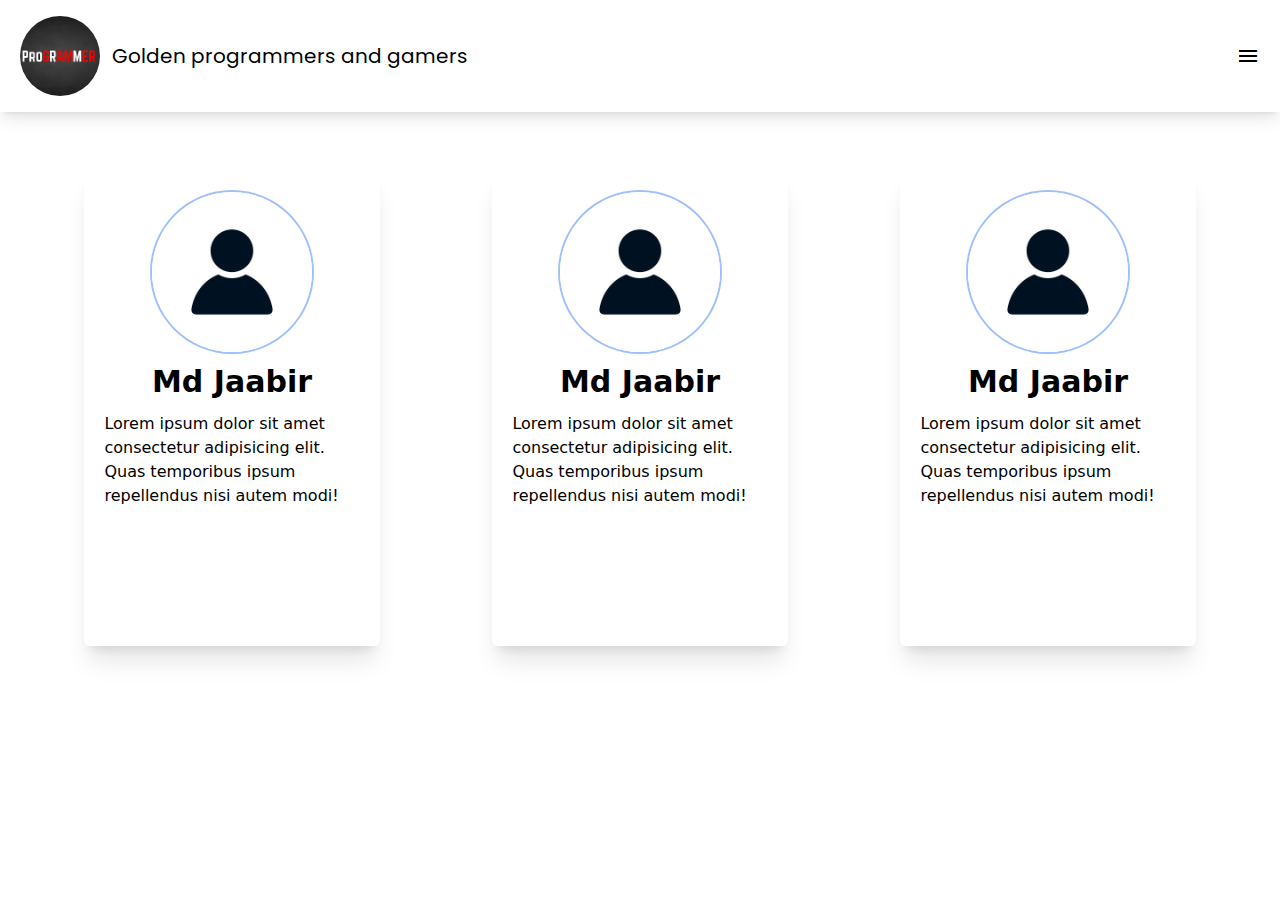
==== authors.html @ 3242d4e3 "initial commit" ====
<!DOCTYPE html>
<html class="overflow-x-hidden" lang="en">
<head>
  <meta charset="UTF-8">
  <meta http-equiv="X-UA-Compatible" content="IE=edge">
  <meta name="viewport" content="width=device-width, initial-scale=1.0">
  <link rel="preconnect" href="https://fonts.googleapis.com">
<link rel="preconnect" href="https://fonts.gstatic.com" crossorigin>
<link href="https://fonts.googleapis.com/css2?family=Poppins:wght@300&display=swap" rel="stylesheet">
  <link rel="stylesheet" href="https://fonts.googleapis.com/css2?family=Material+Symbols+Outlined:opsz,wght,FILL,GRAD@48,400,0,0" />
  <link rel="stylesheet" href="css/style.css">
<!--   <script src="https://cdn.tailwindcss.com"></script> -->
  <link rel="stylesheet" href="./css/style.css">
  <title>Golden programmers and gamers</title>
</head>
<body class="overflow-x-hidden">
  <nav class="flex xl:py-4 justify-between px-5 py-7 shadow-lg">
    <div class="flex items-center">
      <img src="assets/logo.jpg" class="h-12 rounded-full lg:h-16 xl:h-20" alt="">
      <h2 class="text-xl ml-3 font-['Poppins']">Golden programmers and gamers</h2>
    </div>
    <div class="z-20 ease-linear duration-300 links top-0 right-[-190px] px-10 py-5 absolute bg-zinc-50 w-48 h-screen flex flex-col justify-start">
      <div class="cross cursor-pointer relative right-4" onclick="closeLinks()"><span class="material-symbols-outlined">close</span></div>
      <a class="my-5 hover:text-red-500 cursor-pointer flex items-center" href="./index.html"><span class="material-symbols-outlined">home</span> Home </a>
      <a class="my-5 hover:text-red-500 cursor-pointer flex items-center" href="./authors.html"><span class="material-symbols-outlined">group</span>Authors</a>
      <a class="my-5 hover:text-red-500 cursor-pointer flex items-center" href="./contact.html"><span class="material-symbols-outlined">call</span>Contact us</a>
      <a class="my-5 hover:text-red-500 cursor-pointer flex items-center" href="./reviews.html"><span class="material-symbols-outlined">star</span>Reviews</a>
      <a class="my-5 hover:text-red-500 cursor-pointer flex items-center" href="./videos.html"><span class="material-symbols-outlined">play_circle</span>Videos</a>
      <a class="my-5 hover:text-red-500 cursor-pointer flex items-center" href="./blogs.html"><span class="material-symbols-outlined">notes</span>Blogs</a>
    </div>
    <div class="cursor-pointer flex items-center hamburger" onclick="openLinks()"><span class="material-symbols-outlined">menu</span></div>
  </nav>
  <div class="container ">
    <div class="authors xl:mb-16 p-7 pb-16 xl:h-[70vh] grid grid-cols-1 sm:grid-cols-2 lg:grid-cols-3 2xl:grid-cols-4">
      <div class="card px-5 py-5 rounded-md shadow-xl w-[295.2px]  mx-auto my-8 flex flex-col items-center">
      <img src="./assets/author.png" class="h-40 w-40 ring-2 rounded-full" alt="">
      <h2 class="name text-3xl font-bold  my-3">Md Jaabir</h2>
      <p class="desc ">Lorem ipsum dolor sit amet consectetur adipisicing elit. Quas temporibus ipsum repellendus nisi autem modi!</p>
    </div>
      <div class="card px-5 py-5 rounded-md shadow-xl w-[295.2px]  mx-auto my-8 flex flex-col items-center">
        <img src="./assets/author.png" class="h-40 w-40 ring-2 rounded-full" alt="">
        <h2 class="name text-3xl font-bold  my-3">Md Jaabir</h2>
        <p class="desc ">Lorem ipsum dolor sit amet consectetur adipisicing elit. Quas temporibus ipsum repellendus nisi autem modi!</p>
      </div>
      <div class="card px-5 py-5 rounded-md shadow-xl w-[295.2px]  mx-auto my-8 flex flex-col items-center">
        <img src="./assets/author.png" class="h-40 w-40 ring-2 rounded-full" alt="">
        <h2 class="name text-3xl font-bold  my-3">Md Jaabir</h2>
        <p class="desc ">Lorem ipsum dolor sit amet consectetur adipisicing elit. Quas temporibus ipsum repellendus nisi autem modi!</p>
      </div>
    </div>
    
  </div>
  <div class="h-screen w-screen z-50 flex flex-col justify-center fixed top-0 left-0 bg-white items-center loadingScreen ">
    <span class="material-symbols-outlined animate-spin text-4xl font-bold select-none">sync</span>
    <h2 class="mt-5 text-2xl font-bold font-['Poppins'] select-none">Loading...</h2>
  </div>
  <div class="toast hidden fixed w-[218.56px] bg-[#333] text-white bottom-10 flex justify-center items-center py-2 rounded-sm left-[22vw] xl:left[42vw] sm:left-[32vw] md:left-[40vw] px-10 h-fit ease-linear duration-1000 opacity-0">Hello I am a toast</div>
  <script src="js/utils.js"></script>
  <script src="js/home.js"></script>
  <script src="js/script.js"></script>
</body>
</html>
---- css/style.css ----
a,hr{color:inherit}progress,sub,sup{vertical-align:baseline}blockquote,body,dd,dl,fieldset,figure,h1,h2,h3,h4,h5,h6,hr,menu,ol,p,pre,ul{margin:0}fieldset,legend,menu,ol,ul{padding:0}*,::after,::before{box-sizing:border-box;border:0 solid #e5e7eb;--tw-border-spacing-x:0;--tw-border-spacing-y:0;--tw-translate-x:0;--tw-translate-y:0;--tw-rotate:0;--tw-skew-x:0;--tw-skew-y:0;--tw-scale-x:1;--tw-scale-y:1;--tw-pan-x: ;--tw-pan-y: ;--tw-pinch-zoom: ;--tw-scroll-snap-strictness:proximity;--tw-ordinal: ;--tw-slashed-zero: ;--tw-numeric-figure: ;--tw-numeric-spacing: ;--tw-numeric-fraction: ;--tw-ring-inset: ;--tw-ring-offset-width:0px;--tw-ring-offset-color:#fff;--tw-ring-color:rgb(59 130 246 / 0.5);--tw-ring-offset-shadow:0 0 #0000;--tw-ring-shadow:0 0 #0000;--tw-shadow:0 0 #0000;--tw-shadow-colored:0 0 #0000;--tw-blur: ;--tw-brightness: ;--tw-contrast: ;--tw-grayscale: ;--tw-hue-rotate: ;--tw-invert: ;--tw-saturate: ;--tw-sepia: ;--tw-drop-shadow: ;--tw-backdrop-blur: ;--tw-backdrop-brightness: ;--tw-backdrop-contrast: ;--tw-backdrop-grayscale: ;--tw-backdrop-hue-rotate: ;--tw-backdrop-invert: ;--tw-backdrop-opacity: ;--tw-backdrop-saturate: ;--tw-backdrop-sepia: }::after,::before{--tw-content:''}html{line-height:1.5;-webkit-text-size-adjust:100%;-moz-tab-size:4;-o-tab-size:4;tab-size:4;font-family:ui-sans-serif,system-ui,-apple-system,BlinkMacSystemFont,"Segoe UI",Roboto,"Helvetica Neue",Arial,"Noto Sans",sans-serif,"Apple Color Emoji","Segoe UI Emoji","Segoe UI Symbol","Noto Color Emoji"}body{line-height:inherit}hr{height:0;border-top-width:1px}abbr:where([title]){-webkit-text-decoration:underline dotted;text-decoration:underline dotted}h1,h2,h3,h4,h5,h6{font-size:inherit;font-weight:inherit}a{text-decoration:inherit}b,strong{font-weight:bolder}code,kbd,pre,samp{font-family:ui-monospace,SFMono-Regular,Menlo,Monaco,Consolas,"Liberation Mono","Courier New",monospace;font-size:1em}small{font-size:80%}sub,sup{font-size:75%;line-height:0;position:relative}sub{bottom:-.25em}sup{top:-.5em}table{text-indent:0;border-color:inherit;border-collapse:collapse}button,input,optgroup,select,textarea{font-family:inherit;font-size:100%;font-weight:inherit;line-height:inherit;color:inherit;margin:0;padding:0}button,select{text-transform:none}[type=button],[type=reset],[type=submit],button{-webkit-appearance:button;background-color:transparent;background-image:none}:-moz-focusring{outline:auto}:-moz-ui-invalid{box-shadow:none}.shadow-2xl,.shadow-lg,.shadow-xl{box-shadow:var(--tw-ring-offset-shadow,0 0 #0000),var(--tw-ring-shadow,0 0 #0000),var(--tw-shadow)}::-webkit-inner-spin-button,::-webkit-outer-spin-button{height:auto}[type=search]{-webkit-appearance:textfield;outline-offset:-2px}::-webkit-search-decoration{-webkit-appearance:none}::-webkit-file-upload-button{-webkit-appearance:button;font:inherit}summary{display:list-item}menu,ol,ul{list-style:none}textarea{resize:vertical}input::-moz-placeholder,textarea::-moz-placeholder{opacity:1;color:#9ca3af}input:-ms-input-placeholder,textarea:-ms-input-placeholder{opacity:1;color:#9ca3af}input::placeholder,textarea::placeholder{opacity:1;color:#9ca3af}.cursor-pointer,[role=button],button{cursor:pointer}:disabled{cursor:default}audio,canvas,embed,iframe,img,object,svg,video{display:block;vertical-align:middle}img,video{max-width:100%;height:auto}::-webkit-backdrop{--tw-border-spacing-x:0;--tw-border-spacing-y:0;--tw-translate-x:0;--tw-translate-y:0;--tw-rotate:0;--tw-skew-x:0;--tw-skew-y:0;--tw-scale-x:1;--tw-scale-y:1;--tw-pan-x: ;--tw-pan-y: ;--tw-pinch-zoom: ;--tw-scroll-snap-strictness:proximity;--tw-ordinal: ;--tw-slashed-zero: ;--tw-numeric-figure: ;--tw-numeric-spacing: ;--tw-numeric-fraction: ;--tw-ring-inset: ;--tw-ring-offset-width:0px;--tw-ring-offset-color:#fff;--tw-ring-color:rgb(59 130 246 / 0.5);--tw-ring-offset-shadow:0 0 #0000;--tw-ring-shadow:0 0 #0000;--tw-shadow:0 0 #0000;--tw-shadow-colored:0 0 #0000;--tw-blur: ;--tw-brightness: ;--tw-contrast: ;--tw-grayscale: ;--tw-hue-rotate: ;--tw-invert: ;--tw-saturate: ;--tw-sepia: ;--tw-drop-shadow: ;--tw-backdrop-blur: ;--tw-backdrop-brightness: ;--tw-backdrop-contrast: ;--tw-backdrop-grayscale: ;--tw-backdrop-hue-rotate: ;--tw-backdrop-invert: ;--tw-backdrop-opacity: ;--tw-backdrop-saturate: ;--tw-backdrop-sepia: }::backdrop{--tw-border-spacing-x:0;--tw-border-spacing-y:0;--tw-translate-x:0;--tw-translate-y:0;--tw-rotate:0;--tw-skew-x:0;--tw-skew-y:0;--tw-scale-x:1;--tw-scale-y:1;--tw-pan-x: ;--tw-pan-y: ;--tw-pinch-zoom: ;--tw-scroll-snap-strictness:proximity;--tw-ordinal: ;--tw-slashed-zero: ;--tw-numeric-figure: ;--tw-numeric-spacing: ;--tw-numeric-fraction: ;--tw-ring-inset: ;--tw-ring-offset-width:0px;--tw-ring-offset-color:#fff;--tw-ring-color:rgb(59 130 246 / 0.5);--tw-ring-offset-shadow:0 0 #0000;--tw-ring-shadow:0 0 #0000;--tw-shadow:0 0 #0000;--tw-shadow-colored:0 0 #0000;--tw-blur: ;--tw-brightness: ;--tw-contrast: ;--tw-grayscale: ;--tw-hue-rotate: ;--tw-invert: ;--tw-saturate: ;--tw-sepia: ;--tw-drop-shadow: ;--tw-backdrop-blur: ;--tw-backdrop-brightness: ;--tw-backdrop-contrast: ;--tw-backdrop-grayscale: ;--tw-backdrop-hue-rotate: ;--tw-backdrop-invert: ;--tw-backdrop-opacity: ;--tw-backdrop-saturate: ;--tw-backdrop-sepia: }.container,.w-full{width:100%}.fixed{position:fixed}.absolute{position:absolute}.relative{position:relative}.top-0{top:0}.right-\[-190px\]{right:-190px}.right-4{right:1rem}.left-0{left:0}.bottom-10{bottom:2.5rem}.left-\[22vw\]{left:22vw}.top-\[31\%\]{top:31%}.left-\[42\%\]{left:42%}.z-50{z-index:50}.m-auto{margin:auto}.my-5{margin-top:1.25rem;margin-bottom:1.25rem}.mx-auto{margin-left:auto;margin-right:auto}.my-8{margin-top:2rem;margin-bottom:2rem}.my-3{margin-top:.75rem;margin-bottom:.75rem}.my-2{margin-top:.5rem;margin-bottom:.5rem}.mx-10{margin-left:2.5rem;margin-right:2.5rem}.my-16{margin-top:4rem;margin-bottom:4rem}.mt-5{margin-top:1.25rem}.mt-16{margin-top:4rem}.mt-8{margin-top:2rem}.mt-20{margin-top:5rem}.mt-10{margin-top:2.5rem}.ml-5{margin-left:1.25rem}.mt-3{margin-top:.75rem}.mb-7{margin-bottom:1.75rem}.ml-3{margin-left:.75rem}.mr-8{margin-right:2rem}.ml-10{margin-left:2.5rem}.mb-10{margin-bottom:2.5rem}.mt-6{margin-top:1.5rem}.mt-4{margin-top:1rem}.flex{display:flex}.grid{display:grid}.hidden{display:none}.h-12{height:3rem}.h-screen{height:100vh}.h-40{height:10rem}.h-fit{height:-webkit-fit-content;height:-moz-fit-content;height:fit-content}.h-auto{height:auto}.h-32{height:8rem}.h-\[100\%\],.h-full{height:100%}.h-44{height:11rem}.w-48{width:12rem}.w-\[295\.2px\]{width:295.2px}.w-40{width:10rem}.w-screen{width:100vw}.w-\[218\.56px\]{width:218.56px}.w-\[80\%\]{width:80%}.w-\[80vw\]{width:80vw}.w-12{width:3rem}.w-fit{width:-webkit-fit-content;width:-moz-fit-content;width:fit-content}.w-36{width:9rem}.flex-1{flex:1 1 0%}.flex-initial{flex:0 1 auto}@-webkit-keyframes spin{to{transform:rotate(360deg)}}@keyframes spin{to{transform:rotate(360deg)}}.animate-spin{-webkit-animation:1s linear infinite spin;animation:1s linear infinite spin}.select-none{-webkit-user-select:none;-moz-user-select:none;-ms-user-select:none;user-select:none}.resize-none{resize:none}.grid-cols-1{grid-template-columns:repeat(1,minmax(0,1fr))}.flex-col{flex-direction:column}.flex-col-reverse{flex-direction:column-reverse}.items-center{align-items:center}.justify-start{justify-content:flex-start}.justify-center{justify-content:center}.justify-between{justify-content:space-between}.overflow-x-hidden{overflow-x:hidden}.rounded-md{border-radius:.375rem}.rounded-full{border-radius:9999px}.rounded-sm{border-radius:.125rem}.border{border-width:1px}.border-\[\#999\]{--tw-border-opacity:1;border-color:rgb(153 153 153 / var(--tw-border-opacity))}.border-\[\#ff1f78\]{--tw-border-opacity:1;border-color:rgb(255 31 120 / var(--tw-border-opacity))}.bg-zinc-50{--tw-bg-opacity:1;background-color:rgb(250 250 250 / var(--tw-bg-opacity))}.bg-\[\#fff\],.bg-white,.hover\:bg-white:hover{--tw-bg-opacity:1;background-color:rgb(255 255 255 / var(--tw-bg-opacity))}.bg-\[\#333\]{--tw-bg-opacity:1;background-color:rgb(51 51 51 / var(--tw-bg-opacity))}.bg-\[\#ff1f78\],.hover\:bg-\[\#ff1f78\]:hover{--tw-bg-opacity:1;background-color:rgb(255 31 120 / var(--tw-bg-opacity))}.bg-gray-200{--tw-bg-opacity:1;background-color:rgb(229 231 235 / var(--tw-bg-opacity))}.p-7{padding:1.75rem}.p-4{padding:1rem}.px-5{padding-left:1.25rem;padding-right:1.25rem}.py-7{padding-top:1.75rem;padding-bottom:1.75rem}.px-10{padding-left:2.5rem;padding-right:2.5rem}.py-5{padding-top:1.25rem;padding-bottom:1.25rem}.py-2{padding-top:.5rem;padding-bottom:.5rem}.py-10{padding-top:2.5rem;padding-bottom:2.5rem}.pb-16{padding-bottom:4rem}.text-center{text-align:center}.font-\[\'Poppins\'\]{font-family:Poppins}.text-xl{font-size:1.25rem;line-height:1.75rem}.text-3xl{font-size:1.875rem;line-height:2.25rem}.text-4xl{font-size:2.25rem;line-height:2.5rem}.text-2xl{font-size:1.5rem;line-height:2rem}.text-8xl{font-size:6rem;line-height:1}.text-6xl{font-size:3.75rem;line-height:1}.font-bold{font-weight:700}.hover\:text-white:hover,.text-white{--tw-text-opacity:1;color:rgb(255 255 255 / var(--tw-text-opacity))}.text-gray-500{--tw-text-opacity:1;color:rgb(107 114 128 / var(--tw-text-opacity))}.text-red-400{--tw-text-opacity:1;color:rgb(248 113 113 / var(--tw-text-opacity))}.text-blue-400{--tw-text-opacity:1;color:rgb(96 165 250 / var(--tw-text-opacity))}.text-\[\#ff1f78\]{--tw-text-opacity:1;color:rgb(255 31 120 / var(--tw-text-opacity))}.text-green-300{--tw-text-opacity:1;color:rgb(134 239 172 / var(--tw-text-opacity))}.underline{-webkit-text-decoration-line:underline;text-decoration-line:underline}.opacity-0{opacity:0}.shadow-lg{--tw-shadow:0 10px 15px -3px rgb(0 0 0 / 0.1),0 4px 6px -4px rgb(0 0 0 / 0.1);--tw-shadow-colored:0 10px 15px -3px var(--tw-shadow-color),0 4px 6px -4px var(--tw-shadow-color)}.shadow-xl{--tw-shadow:0 20px 25px -5px rgb(0 0 0 / 0.1),0 8px 10px -6px rgb(0 0 0 / 0.1);--tw-shadow-colored:0 20px 25px -5px var(--tw-shadow-color),0 8px 10px -6px var(--tw-shadow-color)}.shadow-2xl{--tw-shadow:0 25px 50px -12px rgb(0 0 0 / 0.25);--tw-shadow-colored:0 25px 50px -12px var(--tw-shadow-color)}.ring-2{--tw-ring-offset-shadow:var(--tw-ring-inset) 0 0 0 var(--tw-ring-offset-width) var(--tw-ring-offset-color);--tw-ring-shadow:var(--tw-ring-inset) 0 0 0 calc(2px + var(--tw-ring-offset-width)) var(--tw-ring-color);box-shadow:var(--tw-ring-offset-shadow),var(--tw-ring-shadow),var(--tw-shadow,0 0 #0000)}.transition{transition-property:color,background-color,border-color,text-decoration-color,fill,stroke,opacity,box-shadow,transform,filter,backdrop-filter,-webkit-text-decoration-color,-webkit-backdrop-filter;transition-timing-function:cubic-bezier(0.4,0,0.2,1);transition-duration:150ms}.duration-300{transition-duration:.3s}.duration-1000{transition-duration:1s}.ease-linear{transition-timing-function:linear}.hover\:bg-transparent:hover{background-color:transparent}.hover\:text-red-500:hover{--tw-text-opacity:1;color:rgb(239 68 68 / var(--tw-text-opacity))}.hover\:text-black:hover{--tw-text-opacity:1;color:rgb(0 0 0 / var(--tw-text-opacity))}@media (min-width:640px){.container{max-width:640px}.sm\:left-\[32vw\]{left:32vw}.sm\:mt-7{margin-top:1.75rem}.sm\:h-auto{height:auto}.sm\:h-60{height:15rem}.sm\:w-\[80vw\]{width:80vw}.sm\:grid-cols-2{grid-template-columns:repeat(2,minmax(0,1fr))}.sm\:px-20{padding-left:5rem;padding-right:5rem}}@media (min-width:768px){.container{max-width:768px}.md\:left-\[40vw\]{left:40vw}.md\:mx-auto{margin-left:auto;margin-right:auto}.md\:mt-32{margin-top:8rem}.md\:mt-16{margin-top:4rem}.md\:ml-10{margin-left:2.5rem}.md\:h-44{height:11rem}.md\:w-96{width:24rem}.md\:w-\[60vw\]{width:60vw}.md\:grid-cols-2{grid-template-columns:repeat(2,minmax(0,1fr))}}@media (min-width:1024px){.container{max-width:1024px}.lg\:h-16{height:4rem}.lg\:grid-cols-3{grid-template-columns:repeat(3,minmax(0,1fr))}.lg\:px-16{padding-left:4rem;padding-right:4rem}}@media (min-width:1280px){.container{max-width:1280px}.xl\:mb-16{margin-bottom:4rem}.xl\:mt-16{margin-top:4rem}.xl\:ml-16{margin-left:4rem}.xl\:mt-\[-10px\]{margin-top:-10px}.xl\:mb-3{margin-bottom:.75rem}.xl\:ml-20{margin-left:5rem}.xl\:ml-10{margin-left:2.5rem}.xl\:mb-10{margin-bottom:2.5rem}.xl\:mt-\[60px\]{margin-top:60px}.xl\:mt-5{margin-top:1.25rem}.xl\:flex{display:flex}.xl\:h-20{height:5rem}.xl\:h-\[70vh\]{height:70vh}.xl\:h-36{height:9rem}.xl\:h-40{height:10rem}.xl\:h-52{height:13rem}.xl\:w-\[819px\]{width:819px}.xl\:w-\[70vw\]{width:70vw}.xl\:w-56{width:14rem}.xl\:w-\[40vw\]{width:40vw}.xl\:flex-initial{flex:0 1 auto}.xl\:grid-cols-3{grid-template-columns:repeat(3,minmax(0,1fr))}.xl\:flex-row{flex-direction:row}.xl\:flex-col{flex-direction:column}.xl\:items-center{align-items:center}.xl\:justify-center{justify-content:center}.xl\:overflow-y-hidden{overflow-y:hidden}.xl\:py-4{padding-top:1rem;padding-bottom:1rem}.xl\:px-32{padding-left:8rem;padding-right:8rem}.xl\:px-16{padding-left:4rem;padding-right:4rem}.xl\:pt-10{padding-top:2.5rem}}@media (min-width:1536px){.container{max-width:1536px}.\32xl\:ml-\[184px\]{margin-left:184px}.\32xl\:grid-cols-4{grid-template-columns:repeat(4,minmax(0,1fr))}}.ml-1{margin-left:4px}.rounded-xl{border-radius:31px}.px-2{padding:0 9px}
---- css/style.css ----
a,hr{color:inherit}progress,sub,sup{vertical-align:baseline}blockquote,body,dd,dl,fieldset,figure,h1,h2,h3,h4,h5,h6,hr,menu,ol,p,pre,ul{margin:0}fieldset,legend,menu,ol,ul{padding:0}*,::after,::before{box-sizing:border-box;border:0 solid #e5e7eb;--tw-border-spacing-x:0;--tw-border-spacing-y:0;--tw-translate-x:0;--tw-translate-y:0;--tw-rotate:0;--tw-skew-x:0;--tw-skew-y:0;--tw-scale-x:1;--tw-scale-y:1;--tw-pan-x: ;--tw-pan-y: ;--tw-pinch-zoom: ;--tw-scroll-snap-strictness:proximity;--tw-ordinal: ;--tw-slashed-zero: ;--tw-numeric-figure: ;--tw-numeric-spacing: ;--tw-numeric-fraction: ;--tw-ring-inset: ;--tw-ring-offset-width:0px;--tw-ring-offset-color:#fff;--tw-ring-color:rgb(59 130 246 / 0.5);--tw-ring-offset-shadow:0 0 #0000;--tw-ring-shadow:0 0 #0000;--tw-shadow:0 0 #0000;--tw-shadow-colored:0 0 #0000;--tw-blur: ;--tw-brightness: ;--tw-contrast: ;--tw-grayscale: ;--tw-hue-rotate: ;--tw-invert: ;--tw-saturate: ;--tw-sepia: ;--tw-drop-shadow: ;--tw-backdrop-blur: ;--tw-backdrop-brightness: ;--tw-backdrop-contrast: ;--tw-backdrop-grayscale: ;--tw-backdrop-hue-rotate: ;--tw-backdrop-invert: ;--tw-backdrop-opacity: ;--tw-backdrop-saturate: ;--tw-backdrop-sepia: }::after,::before{--tw-content:''}html{line-height:1.5;-webkit-text-size-adjust:100%;-moz-tab-size:4;-o-tab-size:4;tab-size:4;font-family:ui-sans-serif,system-ui,-apple-system,BlinkMacSystemFont,"Segoe UI",Roboto,"Helvetica Neue",Arial,"Noto Sans",sans-serif,"Apple Color Emoji","Segoe UI Emoji","Segoe UI Symbol","Noto Color Emoji"}body{line-height:inherit}hr{height:0;border-top-width:1px}abbr:where([title]){-webkit-text-decoration:underline dotted;text-decoration:underline dotted}h1,h2,h3,h4,h5,h6{font-size:inherit;font-weight:inherit}a{text-decoration:inherit}b,strong{font-weight:bolder}code,kbd,pre,samp{font-family:ui-monospace,SFMono-Regular,Menlo,Monaco,Consolas,"Liberation Mono","Courier New",monospace;font-size:1em}small{font-size:80%}sub,sup{font-size:75%;line-height:0;position:relative}sub{bottom:-.25em}sup{top:-.5em}table{text-indent:0;border-color:inherit;border-collapse:collapse}button,input,optgroup,select,textarea{font-family:inherit;font-size:100%;font-weight:inherit;line-height:inherit;color:inherit;margin:0;padding:0}button,select{text-transform:none}[type=button],[type=reset],[type=submit],button{-webkit-appearance:button;background-color:transparent;background-image:none}:-moz-focusring{outline:auto}:-moz-ui-invalid{box-shadow:none}.shadow-2xl,.shadow-lg,.shadow-xl{box-shadow:var(--tw-ring-offset-shadow,0 0 #0000),var(--tw-ring-shadow,0 0 #0000),var(--tw-shadow)}::-webkit-inner-spin-button,::-webkit-outer-spin-button{height:auto}[type=search]{-webkit-appearance:textfield;outline-offset:-2px}::-webkit-search-decoration{-webkit-appearance:none}::-webkit-file-upload-button{-webkit-appearance:button;font:inherit}summary{display:list-item}menu,ol,ul{list-style:none}textarea{resize:vertical}input::-moz-placeholder,textarea::-moz-placeholder{opacity:1;color:#9ca3af}input:-ms-input-placeholder,textarea:-ms-input-placeholder{opacity:1;color:#9ca3af}input::placeholder,textarea::placeholder{opacity:1;color:#9ca3af}.cursor-pointer,[role=button],button{cursor:pointer}:disabled{cursor:default}audio,canvas,embed,iframe,img,object,svg,video{display:block;vertical-align:middle}img,video{max-width:100%;height:auto}::-webkit-backdrop{--tw-border-spacing-x:0;--tw-border-spacing-y:0;--tw-translate-x:0;--tw-translate-y:0;--tw-rotate:0;--tw-skew-x:0;--tw-skew-y:0;--tw-scale-x:1;--tw-scale-y:1;--tw-pan-x: ;--tw-pan-y: ;--tw-pinch-zoom: ;--tw-scroll-snap-strictness:proximity;--tw-ordinal: ;--tw-slashed-zero: ;--tw-numeric-figure: ;--tw-numeric-spacing: ;--tw-numeric-fraction: ;--tw-ring-inset: ;--tw-ring-offset-width:0px;--tw-ring-offset-color:#fff;--tw-ring-color:rgb(59 130 246 / 0.5);--tw-ring-offset-shadow:0 0 #0000;--tw-ring-shadow:0 0 #0000;--tw-shadow:0 0 #0000;--tw-shadow-colored:0 0 #0000;--tw-blur: ;--tw-brightness: ;--tw-contrast: ;--tw-grayscale: ;--tw-hue-rotate: ;--tw-invert: ;--tw-saturate: ;--tw-sepia: ;--tw-drop-shadow: ;--tw-backdrop-blur: ;--tw-backdrop-brightness: ;--tw-backdrop-contrast: ;--tw-backdrop-grayscale: ;--tw-backdrop-hue-rotate: ;--tw-backdrop-invert: ;--tw-backdrop-opacity: ;--tw-backdrop-saturate: ;--tw-backdrop-sepia: }::backdrop{--tw-border-spacing-x:0;--tw-border-spacing-y:0;--tw-translate-x:0;--tw-translate-y:0;--tw-rotate:0;--tw-skew-x:0;--tw-skew-y:0;--tw-scale-x:1;--tw-scale-y:1;--tw-pan-x: ;--tw-pan-y: ;--tw-pinch-zoom: ;--tw-scroll-snap-strictness:proximity;--tw-ordinal: ;--tw-slashed-zero: ;--tw-numeric-figure: ;--tw-numeric-spacing: ;--tw-numeric-fraction: ;--tw-ring-inset: ;--tw-ring-offset-width:0px;--tw-ring-offset-color:#fff;--tw-ring-color:rgb(59 130 246 / 0.5);--tw-ring-offset-shadow:0 0 #0000;--tw-ring-shadow:0 0 #0000;--tw-shadow:0 0 #0000;--tw-shadow-colored:0 0 #0000;--tw-blur: ;--tw-brightness: ;--tw-contrast: ;--tw-grayscale: ;--tw-hue-rotate: ;--tw-invert: ;--tw-saturate: ;--tw-sepia: ;--tw-drop-shadow: ;--tw-backdrop-blur: ;--tw-backdrop-brightness: ;--tw-backdrop-contrast: ;--tw-backdrop-grayscale: ;--tw-backdrop-hue-rotate: ;--tw-backdrop-invert: ;--tw-backdrop-opacity: ;--tw-backdrop-saturate: ;--tw-backdrop-sepia: }.container,.w-full{width:100%}.fixed{position:fixed}.absolute{position:absolute}.relative{position:relative}.top-0{top:0}.right-\[-190px\]{right:-190px}.right-4{right:1rem}.left-0{left:0}.bottom-10{bottom:2.5rem}.left-\[22vw\]{left:22vw}.top-\[31\%\]{top:31%}.left-\[42\%\]{left:42%}.z-50{z-index:50}.m-auto{margin:auto}.my-5{margin-top:1.25rem;margin-bottom:1.25rem}.mx-auto{margin-left:auto;margin-right:auto}.my-8{margin-top:2rem;margin-bottom:2rem}.my-3{margin-top:.75rem;margin-bottom:.75rem}.my-2{margin-top:.5rem;margin-bottom:.5rem}.mx-10{margin-left:2.5rem;margin-right:2.5rem}.my-16{margin-top:4rem;margin-bottom:4rem}.mt-5{margin-top:1.25rem}.mt-16{margin-top:4rem}.mt-8{margin-top:2rem}.mt-20{margin-top:5rem}.mt-10{margin-top:2.5rem}.ml-5{margin-left:1.25rem}.mt-3{margin-top:.75rem}.mb-7{margin-bottom:1.75rem}.ml-3{margin-left:.75rem}.mr-8{margin-right:2rem}.ml-10{margin-left:2.5rem}.mb-10{margin-bottom:2.5rem}.mt-6{margin-top:1.5rem}.mt-4{margin-top:1rem}.flex{display:flex}.grid{display:grid}.hidden{display:none}.h-12{height:3rem}.h-screen{height:100vh}.h-40{height:10rem}.h-fit{height:-webkit-fit-content;height:-moz-fit-content;height:fit-content}.h-auto{height:auto}.h-32{height:8rem}.h-\[100\%\],.h-full{height:100%}.h-44{height:11rem}.w-48{width:12rem}.w-\[295\.2px\]{width:295.2px}.w-40{width:10rem}.w-screen{width:100vw}.w-\[218\.56px\]{width:218.56px}.w-\[80\%\]{width:80%}.w-\[80vw\]{width:80vw}.w-12{width:3rem}.w-fit{width:-webkit-fit-content;width:-moz-fit-content;width:fit-content}.w-36{width:9rem}.flex-1{flex:1 1 0%}.flex-initial{flex:0 1 auto}@-webkit-keyframes spin{to{transform:rotate(360deg)}}@keyframes spin{to{transform:rotate(360deg)}}.animate-spin{-webkit-animation:1s linear infinite spin;animation:1s linear infinite spin}.select-none{-webkit-user-select:none;-moz-user-select:none;-ms-user-select:none;user-select:none}.resize-none{resize:none}.grid-cols-1{grid-template-columns:repeat(1,minmax(0,1fr))}.flex-col{flex-direction:column}.flex-col-reverse{flex-direction:column-reverse}.items-center{align-items:center}.justify-start{justify-content:flex-start}.justify-center{justify-content:center}.justify-between{justify-content:space-between}.overflow-x-hidden{overflow-x:hidden}.rounded-md{border-radius:.375rem}.rounded-full{border-radius:9999px}.rounded-sm{border-radius:.125rem}.border{border-width:1px}.border-\[\#999\]{--tw-border-opacity:1;border-color:rgb(153 153 153 / var(--tw-border-opacity))}.border-\[\#ff1f78\]{--tw-border-opacity:1;border-color:rgb(255 31 120 / var(--tw-border-opacity))}.bg-zinc-50{--tw-bg-opacity:1;background-color:rgb(250 250 250 / var(--tw-bg-opacity))}.bg-\[\#fff\],.bg-white,.hover\:bg-white:hover{--tw-bg-opacity:1;background-color:rgb(255 255 255 / var(--tw-bg-opacity))}.bg-\[\#333\]{--tw-bg-opacity:1;background-color:rgb(51 51 51 / var(--tw-bg-opacity))}.bg-\[\#ff1f78\],.hover\:bg-\[\#ff1f78\]:hover{--tw-bg-opacity:1;background-color:rgb(255 31 120 / var(--tw-bg-opacity))}.bg-gray-200{--tw-bg-opacity:1;background-color:rgb(229 231 235 / var(--tw-bg-opacity))}.p-7{padding:1.75rem}.p-4{padding:1rem}.px-5{padding-left:1.25rem;padding-right:1.25rem}.py-7{padding-top:1.75rem;padding-bottom:1.75rem}.px-10{padding-left:2.5rem;padding-right:2.5rem}.py-5{padding-top:1.25rem;padding-bottom:1.25rem}.py-2{padding-top:.5rem;padding-bottom:.5rem}.py-10{padding-top:2.5rem;padding-bottom:2.5rem}.pb-16{padding-bottom:4rem}.text-center{text-align:center}.font-\[\'Poppins\'\]{font-family:Poppins}.text-xl{font-size:1.25rem;line-height:1.75rem}.text-3xl{font-size:1.875rem;line-height:2.25rem}.text-4xl{font-size:2.25rem;line-height:2.5rem}.text-2xl{font-size:1.5rem;line-height:2rem}.text-8xl{font-size:6rem;line-height:1}.text-6xl{font-size:3.75rem;line-height:1}.font-bold{font-weight:700}.hover\:text-white:hover,.text-white{--tw-text-opacity:1;color:rgb(255 255 255 / var(--tw-text-opacity))}.text-gray-500{--tw-text-opacity:1;color:rgb(107 114 128 / var(--tw-text-opacity))}.text-red-400{--tw-text-opacity:1;color:rgb(248 113 113 / var(--tw-text-opacity))}.text-blue-400{--tw-text-opacity:1;color:rgb(96 165 250 / var(--tw-text-opacity))}.text-\[\#ff1f78\]{--tw-text-opacity:1;color:rgb(255 31 120 / var(--tw-text-opacity))}.text-green-300{--tw-text-opacity:1;color:rgb(134 239 172 / var(--tw-text-opacity))}.underline{-webkit-text-decoration-line:underline;text-decoration-line:underline}.opacity-0{opacity:0}.shadow-lg{--tw-shadow:0 10px 15px -3px rgb(0 0 0 / 0.1),0 4px 6px -4px rgb(0 0 0 / 0.1);--tw-shadow-colored:0 10px 15px -3px var(--tw-shadow-color),0 4px 6px -4px var(--tw-shadow-color)}.shadow-xl{--tw-shadow:0 20px 25px -5px rgb(0 0 0 / 0.1),0 8px 10px -6px rgb(0 0 0 / 0.1);--tw-shadow-colored:0 20px 25px -5px var(--tw-shadow-color),0 8px 10px -6px var(--tw-shadow-color)}.shadow-2xl{--tw-shadow:0 25px 50px -12px rgb(0 0 0 / 0.25);--tw-shadow-colored:0 25px 50px -12px var(--tw-shadow-color)}.ring-2{--tw-ring-offset-shadow:var(--tw-ring-inset) 0 0 0 var(--tw-ring-offset-width) var(--tw-ring-offset-color);--tw-ring-shadow:var(--tw-ring-inset) 0 0 0 calc(2px + var(--tw-ring-offset-width)) var(--tw-ring-color);box-shadow:var(--tw-ring-offset-shadow),var(--tw-ring-shadow),var(--tw-shadow,0 0 #0000)}.transition{transition-property:color,background-color,border-color,text-decoration-color,fill,stroke,opacity,box-shadow,transform,filter,backdrop-filter,-webkit-text-decoration-color,-webkit-backdrop-filter;transition-timing-function:cubic-bezier(0.4,0,0.2,1);transition-duration:150ms}.duration-300{transition-duration:.3s}.duration-1000{transition-duration:1s}.ease-linear{transition-timing-function:linear}.hover\:bg-transparent:hover{background-color:transparent}.hover\:text-red-500:hover{--tw-text-opacity:1;color:rgb(239 68 68 / var(--tw-text-opacity))}.hover\:text-black:hover{--tw-text-opacity:1;color:rgb(0 0 0 / var(--tw-text-opacity))}@media (min-width:640px){.container{max-width:640px}.sm\:left-\[32vw\]{left:32vw}.sm\:mt-7{margin-top:1.75rem}.sm\:h-auto{height:auto}.sm\:h-60{height:15rem}.sm\:w-\[80vw\]{width:80vw}.sm\:grid-cols-2{grid-template-columns:repeat(2,minmax(0,1fr))}.sm\:px-20{padding-left:5rem;padding-right:5rem}}@media (min-width:768px){.container{max-width:768px}.md\:left-\[40vw\]{left:40vw}.md\:mx-auto{margin-left:auto;margin-right:auto}.md\:mt-32{margin-top:8rem}.md\:mt-16{margin-top:4rem}.md\:ml-10{margin-left:2.5rem}.md\:h-44{height:11rem}.md\:w-96{width:24rem}.md\:w-\[60vw\]{width:60vw}.md\:grid-cols-2{grid-template-columns:repeat(2,minmax(0,1fr))}}@media (min-width:1024px){.container{max-width:1024px}.lg\:h-16{height:4rem}.lg\:grid-cols-3{grid-template-columns:repeat(3,minmax(0,1fr))}.lg\:px-16{padding-left:4rem;padding-right:4rem}}@media (min-width:1280px){.container{max-width:1280px}.xl\:mb-16{margin-bottom:4rem}.xl\:mt-16{margin-top:4rem}.xl\:ml-16{margin-left:4rem}.xl\:mt-\[-10px\]{margin-top:-10px}.xl\:mb-3{margin-bottom:.75rem}.xl\:ml-20{margin-left:5rem}.xl\:ml-10{margin-left:2.5rem}.xl\:mb-10{margin-bottom:2.5rem}.xl\:mt-\[60px\]{margin-top:60px}.xl\:mt-5{margin-top:1.25rem}.xl\:flex{display:flex}.xl\:h-20{height:5rem}.xl\:h-\[70vh\]{height:70vh}.xl\:h-36{height:9rem}.xl\:h-40{height:10rem}.xl\:h-52{height:13rem}.xl\:w-\[819px\]{width:819px}.xl\:w-\[70vw\]{width:70vw}.xl\:w-56{width:14rem}.xl\:w-\[40vw\]{width:40vw}.xl\:flex-initial{flex:0 1 auto}.xl\:grid-cols-3{grid-template-columns:repeat(3,minmax(0,1fr))}.xl\:flex-row{flex-direction:row}.xl\:flex-col{flex-direction:column}.xl\:items-center{align-items:center}.xl\:justify-center{justify-content:center}.xl\:overflow-y-hidden{overflow-y:hidden}.xl\:py-4{padding-top:1rem;padding-bottom:1rem}.xl\:px-32{padding-left:8rem;padding-right:8rem}.xl\:px-16{padding-left:4rem;padding-right:4rem}.xl\:pt-10{padding-top:2.5rem}}@media (min-width:1536px){.container{max-width:1536px}.\32xl\:ml-\[184px\]{margin-left:184px}.\32xl\:grid-cols-4{grid-template-columns:repeat(4,minmax(0,1fr))}}.ml-1{margin-left:4px}.rounded-xl{border-radius:31px}.px-2{padding:0 9px}
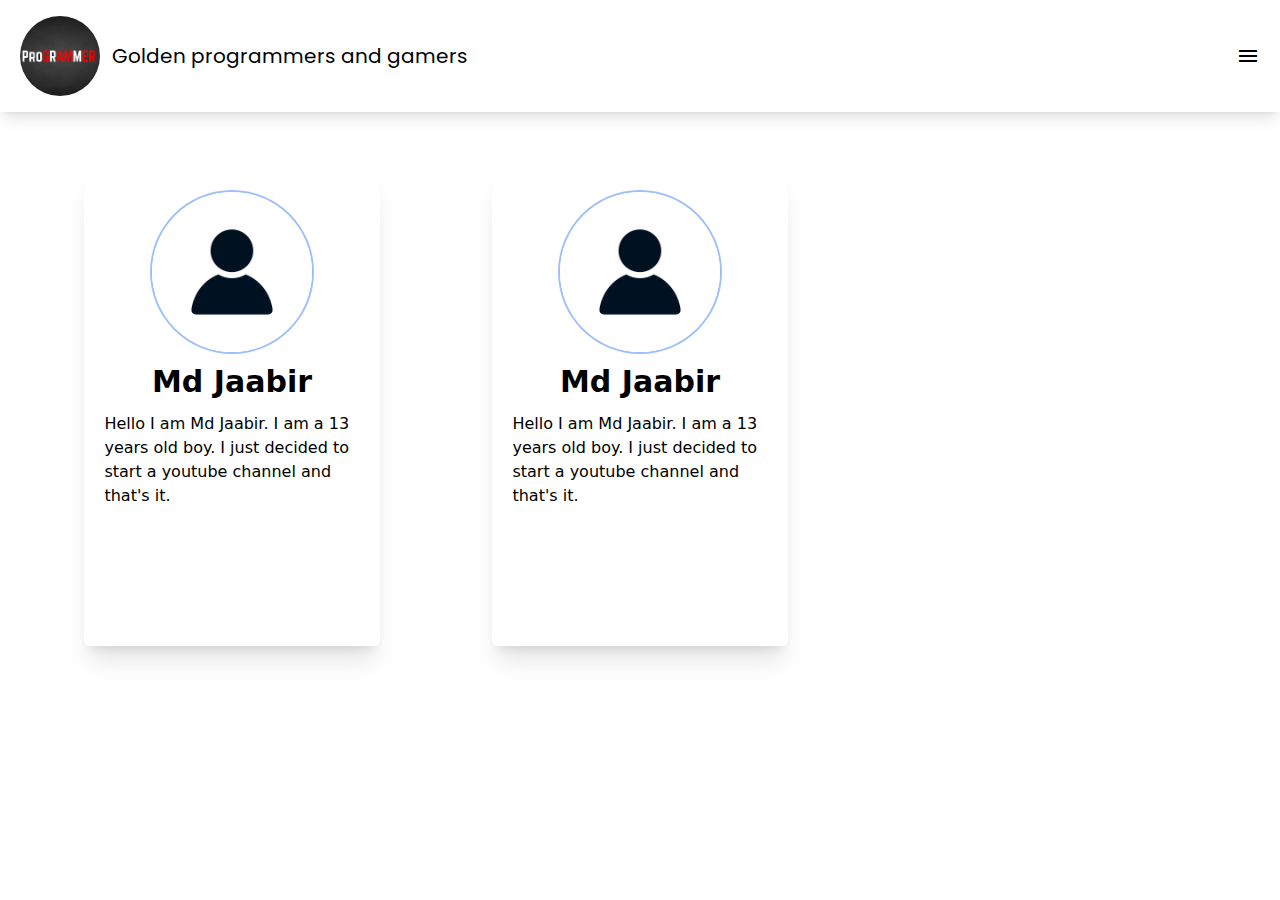
==== commit 9fc28d49: "change" ====
--- a/authors.html
+++ b/authors.html
@@ -35,19 +35,19 @@
       <div class="card px-5 py-5 rounded-md shadow-xl w-[295.2px]  mx-auto my-8 flex flex-col items-center">
       <img src="./assets/author.png" class="h-40 w-40 ring-2 rounded-full" alt="">
       <h2 class="name text-3xl font-bold  my-3">Md Jaabir</h2>
-      <p class="desc ">Lorem ipsum dolor sit amet consectetur adipisicing elit. Quas temporibus ipsum repellendus nisi autem modi!</p>
+      <p class="desc ">Hello I am Md Jaabir. I am a 13 years old boy. I just decided to start a youtube channel and that's it.</p>
     </div>
       <div class="card px-5 py-5 rounded-md shadow-xl w-[295.2px]  mx-auto my-8 flex flex-col items-center">
         <img src="./assets/author.png" class="h-40 w-40 ring-2 rounded-full" alt="">
         <h2 class="name text-3xl font-bold  my-3">Md Jaabir</h2>
-        <p class="desc ">Lorem ipsum dolor sit amet consectetur adipisicing elit. Quas temporibus ipsum repellendus nisi autem modi!</p>
+        <p class="desc ">Hello I am Md Jaabir. I am a 13 years old boy. I just decided to start a youtube channel and that's it.</p>
       </div>
-      <div class="card px-5 py-5 rounded-md shadow-xl w-[295.2px]  mx-auto my-8 flex flex-col items-center">
+<!--       <div class="card px-5 py-5 rounded-md shadow-xl w-[295.2px]  mx-auto my-8 flex flex-col items-center">
         <img src="./assets/author.png" class="h-40 w-40 ring-2 rounded-full" alt="">
         <h2 class="name text-3xl font-bold  my-3">Md Jaabir</h2>
         <p class="desc ">Lorem ipsum dolor sit amet consectetur adipisicing elit. Quas temporibus ipsum repellendus nisi autem modi!</p>
       </div>
-    </div>
+    </div> -->
     
   </div>
   <div class="h-screen w-screen z-50 flex flex-col justify-center fixed top-0 left-0 bg-white items-center loadingScreen ">
